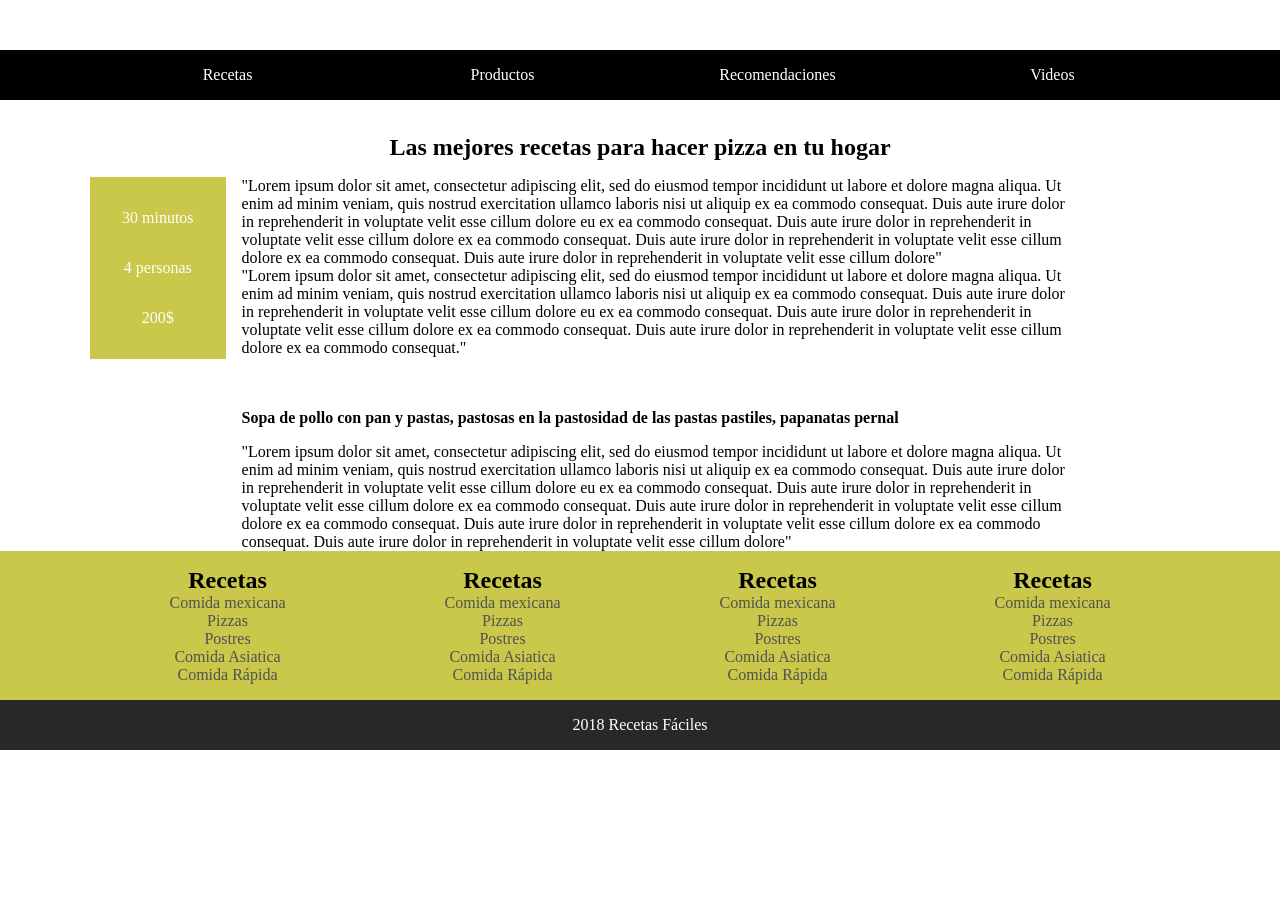
==== U3 - GRID/U3 - Tarea 3 (GRID Avanzado 2)/index.html @ 2073b1f0 "Corregir Tarea 2 GRID y empezar Tarea 3 GRID" ====
<!DOCTYPE html>
<html lang="en">
  <head>
    <meta charset="UTF-8" />
    <meta name="viewport" content="width=device-width, initial-scale=1.0" />
    <title>Document</title>
    <link rel="stylesheet" href="./style.css" />
  </head>

  <body>
    <header class="contenedor">
      <div class="logo">
        <img src="img/logo.jpg" alt="" />
      </div>
    </header>
    <nav class="navegador">
      <ul class="contenedor">
        <li>Recetas</li>
        <li>Productos</li>
        <li>Recomendaciones</li>
        <li>Videos</li>
      </ul>
    </nav>
    <div class="contenedor pizza1">
      <img src="img/platillo.jpg" alt="" />
    </div>

    <main class="contenedor principal">
      <div class="lista">
        <ul>
          <li>30 minutos</li>
          <li>4 personas</li>
          <li>200$</li>
        </ul>
      </div>
      <div class="mini1">
        <img src="img/mini1.jpg" alt="" />
      </div>
      <div class="mini2">
        <img src="img/mini2.jpg" alt="" />
      </div>

      <h2 class="titulo">Las mejores recetas para hacer pizza en tu hogar</h2>
      <p class="texto1">
        "Lorem ipsum dolor sit amet, consectetur adipiscing elit, sed do eiusmod
        tempor incididunt ut labore et dolore magna aliqua. Ut enim ad minim
        veniam, quis nostrud exercitation ullamco laboris nisi ut aliquip ex ea
        commodo consequat. Duis aute irure dolor in reprehenderit in voluptate
        velit esse cillum dolore eu ex ea commodo consequat. Duis aute irure
        dolor in reprehenderit in voluptate velit esse cillum dolore ex ea
        commodo consequat. Duis aute irure dolor in reprehenderit in voluptate
        velit esse cillum dolore ex ea commodo consequat. Duis aute irure dolor
        in reprehenderit in voluptate velit esse cillum dolore"
        <br />
        "Lorem ipsum dolor sit amet, consectetur adipiscing elit, sed do eiusmod
        tempor incididunt ut labore et dolore magna aliqua. Ut enim ad minim
        veniam, quis nostrud exercitation ullamco laboris nisi ut aliquip ex ea
        commodo consequat. Duis aute irure dolor in reprehenderit in voluptate
        velit esse cillum dolore eu ex ea commodo consequat. Duis aute irure
        dolor in reprehenderit in voluptate velit esse cillum dolore ex ea
        commodo consequat. Duis aute irure dolor in reprehenderit in voluptate
        velit esse cillum dolore ex ea commodo consequat."
      </p>
      <p class="texto2">
        <b>Sopa de pollo con pan y pastas, pastosas en la pastosidad de las pastas
        pastiles, papanatas pernal</b>
      </p>
      <p class="texto3">
        "Lorem ipsum dolor sit amet, consectetur adipiscing elit, sed do eiusmod
        tempor incididunt ut labore et dolore magna aliqua. Ut enim ad minim
        veniam, quis nostrud exercitation ullamco laboris nisi ut aliquip ex ea
        commodo consequat. Duis aute irure dolor in reprehenderit in voluptate
        velit esse cillum dolore eu ex ea commodo consequat. Duis aute irure
        dolor in reprehenderit in voluptate velit esse cillum dolore ex ea
        commodo consequat. Duis aute irure dolor in reprehenderit in voluptate
        velit esse cillum dolore ex ea commodo consequat. Duis aute irure dolor
        in reprehenderit in voluptate velit esse cillum dolore ex ea commodo
        consequat. Duis aute irure dolor in reprehenderit in voluptate velit
        esse cillum dolore"
      </p>
    </main>
    <footer class="footer">
      <div class="contenedor articulos">
        <article class="fArt">
          <h2>Recetas</h2>
          <p>Comida mexicana</p>
          <p>Pizzas</p>
          <p>Postres</p>
          <p>Comida Asiatica</p>
          <p>Comida Rápida</p>
        </article>
        <article class="fArt">
          <h2>Recetas</h2>
          <p>Comida mexicana</p>
          <p>Pizzas</p>
          <p>Postres</p>
          <p>Comida Asiatica</p>
          <p>Comida Rápida</p>
        </article>
        <article class="fArt">
          <h2>Recetas</h2>
          <p>Comida mexicana</p>
          <p>Pizzas</p>
          <p>Postres</p>
          <p>Comida Asiatica</p>
          <p>Comida Rápida</p>
        </article>
        <article class="fArt">
          <h2>Recetas</h2>
          <p>Comida mexicana</p>
          <p>Pizzas</p>
          <p>Postres</p>
          <p>Comida Asiatica</p>
          <p>Comida Rápida</p>
        </article>
      </div>
      <div class="abajoF">
        <p>2018 Recetas Fáciles</p>
      </div>
    </footer>
  </body>
</html>
---- U3 - GRID/U3 - Tarea 3 (GRID Avanzado 2)/style.css ----
/* =========== AJUSTES GENERALES ============== */
* {
  margin: 0;
  border: 0;
  padding: 0;
}

ul {
  list-style: none;
}

.contenedor {
  margin: 0 auto;
  max-width: 1100px;
}

/* =========== HEADER ========== */
.logo {
  padding: 1rem 0 1rem;
}
.logo img {
  max-width: 100%;
}

/* ====== NAVEGADOR ====== */
.navegador {
  background-color: black;
  color: white;
}
.navegador ul {
  display: grid;
  grid-template-columns: repeat(auto-fit, minmax(200px, 1fr));
  text-align: center;
}
.navegador ul li {
  padding: 1rem 0 1rem;
}
.navegador ul li:hover {
  background-color: #c9c84a;
}

/* ====== IMG PRINCIPAL ====== */
.pizza1 {
  margin-top: 1rem;
}
.pizza1 img {
  max-width: 100%;
}

/* ============ PRINCIPAL MOVIL ============== */
.principal {
  /* Colocamos grid para movil para que se comporte como esta en el HTML */
  display: grid;
  gap: 1rem;
  /* -------- ESTILO PRINCIPAL -------- */
  /* ======= PRINCIPAL ESCRITORIO ======== */
}
.principal .titulo {
  text-align: center;
  justify-self: center;
}
.principal .lista {
  background-color: #c9c84a;
  color: white;
  text-align: center;
  padding: 1rem;
}
.principal .lista li {
  padding: 1rem;
}
.principal .mini1 {
  justify-self: center;
}
.principal .mini1 img {
  max-width: 100%;
}
.principal .mini2 {
  justify-self: center;
}
.principal .mini2 img {
  max-width: 100%;
}
@media (min-width: 768px) {
  .principal {
    grid-template-columns: minmax(10px, -webkit-max-content) auto minmax(100px, -webkit-max-content);
    grid-template-columns: minmax(10px, max-content) auto minmax(100px, max-content);
    grid-template-rows: repeat(5, auto);
  }
  .principal .titulo {
    grid-column: 1/4;
    grid-row: 1/2;
  }
  .principal .lista {
    grid-column: 1/2;
    grid-row: 2/3;
  }
  .principal .texto1 {
    grid-column: 2/3;
    grid-row: 2/4;
  }
  .principal .texto2 {
    grid-column: 2/3;
    grid-row: 4/5;
  }
  .principal .texto3 {
    grid-column: 2/3;
    grid-row: 5/6;
  }
  .principal .mini1 {
    grid-column: 3/4;
    grid-row: 3/4;
  }
  .principal .mini2 {
    grid-column: 1/2;
    grid-row: 5/6;
  }
}

/* ================ FOOTER =================== */
.footer {
  background-color: #c9c84a;
  text-align: center;
}
.footer .articulos {
  display: grid;
  grid-template-columns: repeat(auto-fit, minmax(200px, 1fr));
  padding: 1rem 0 1rem;
}
.footer .articulos .fArt p {
  color: #525252;
}
.footer .abajoF {
  background-color: #282828;
  color: white;
  padding: 1rem 0 1rem;
}
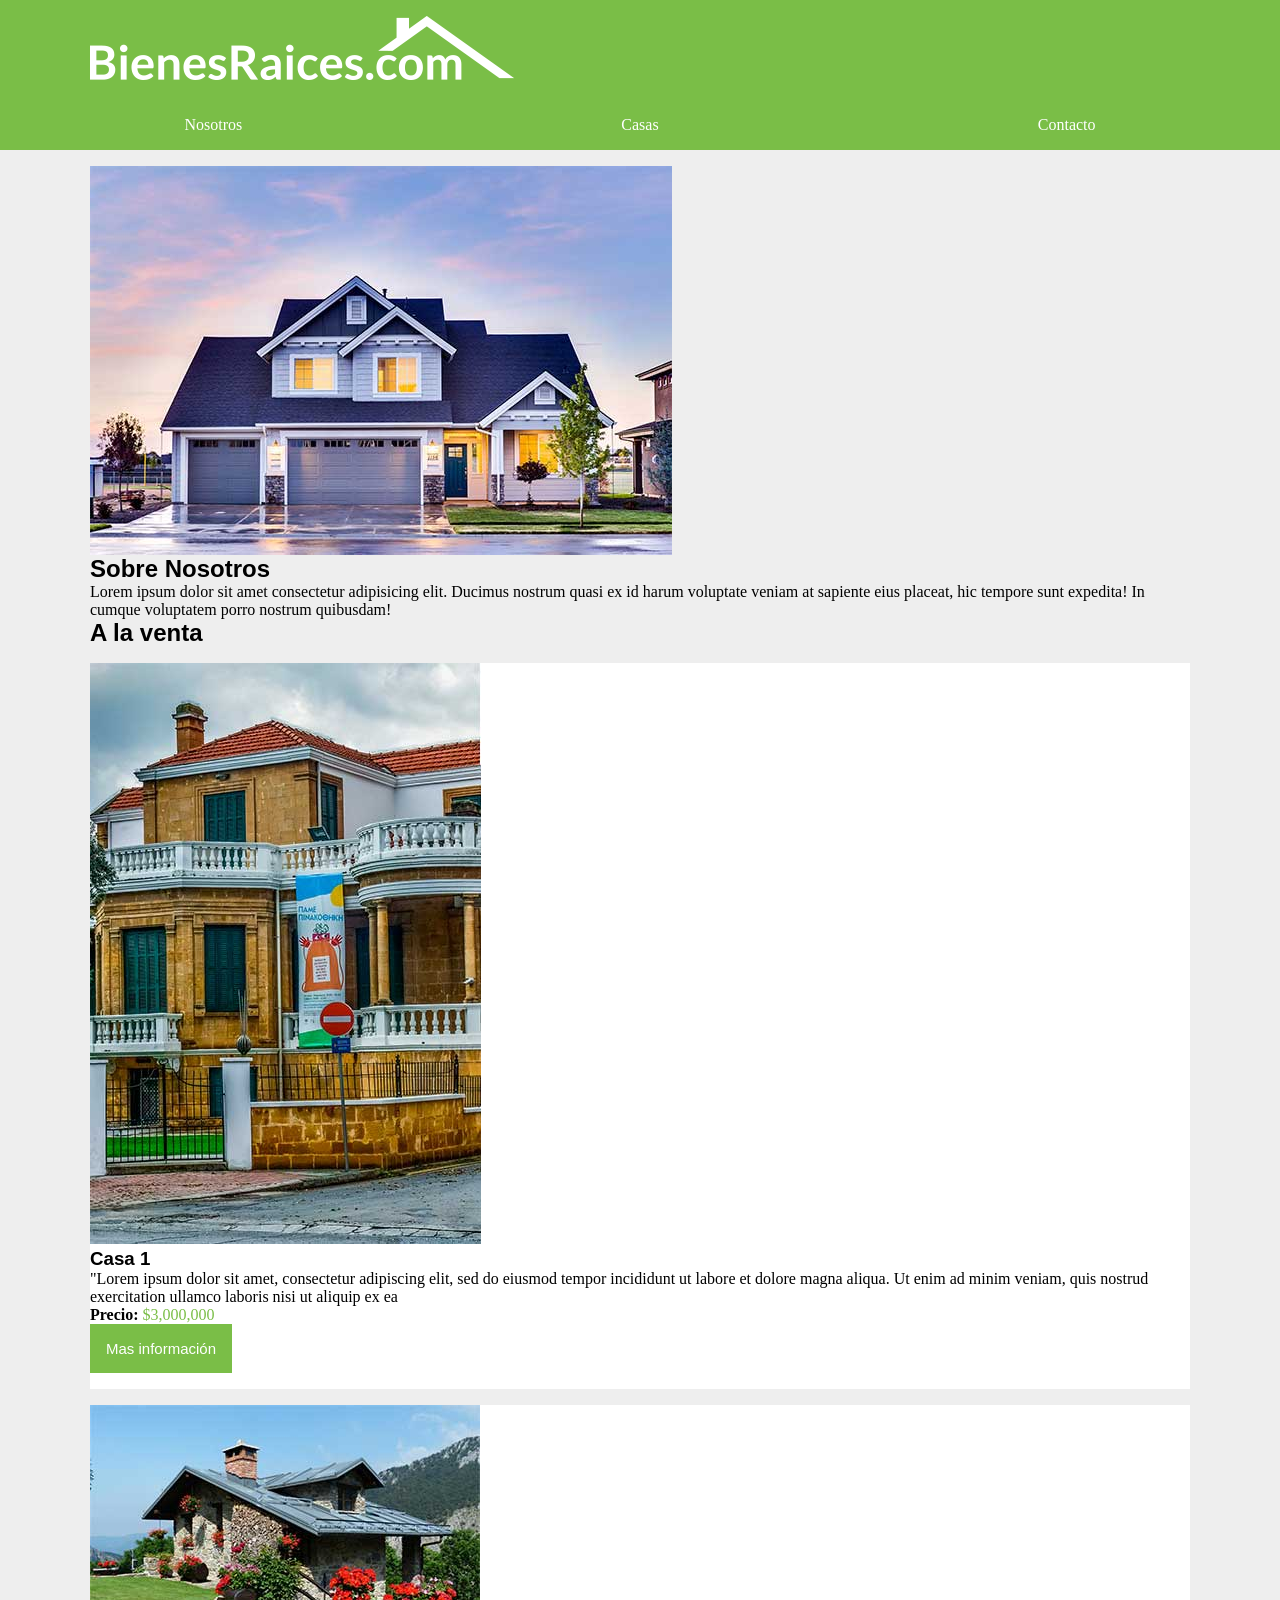
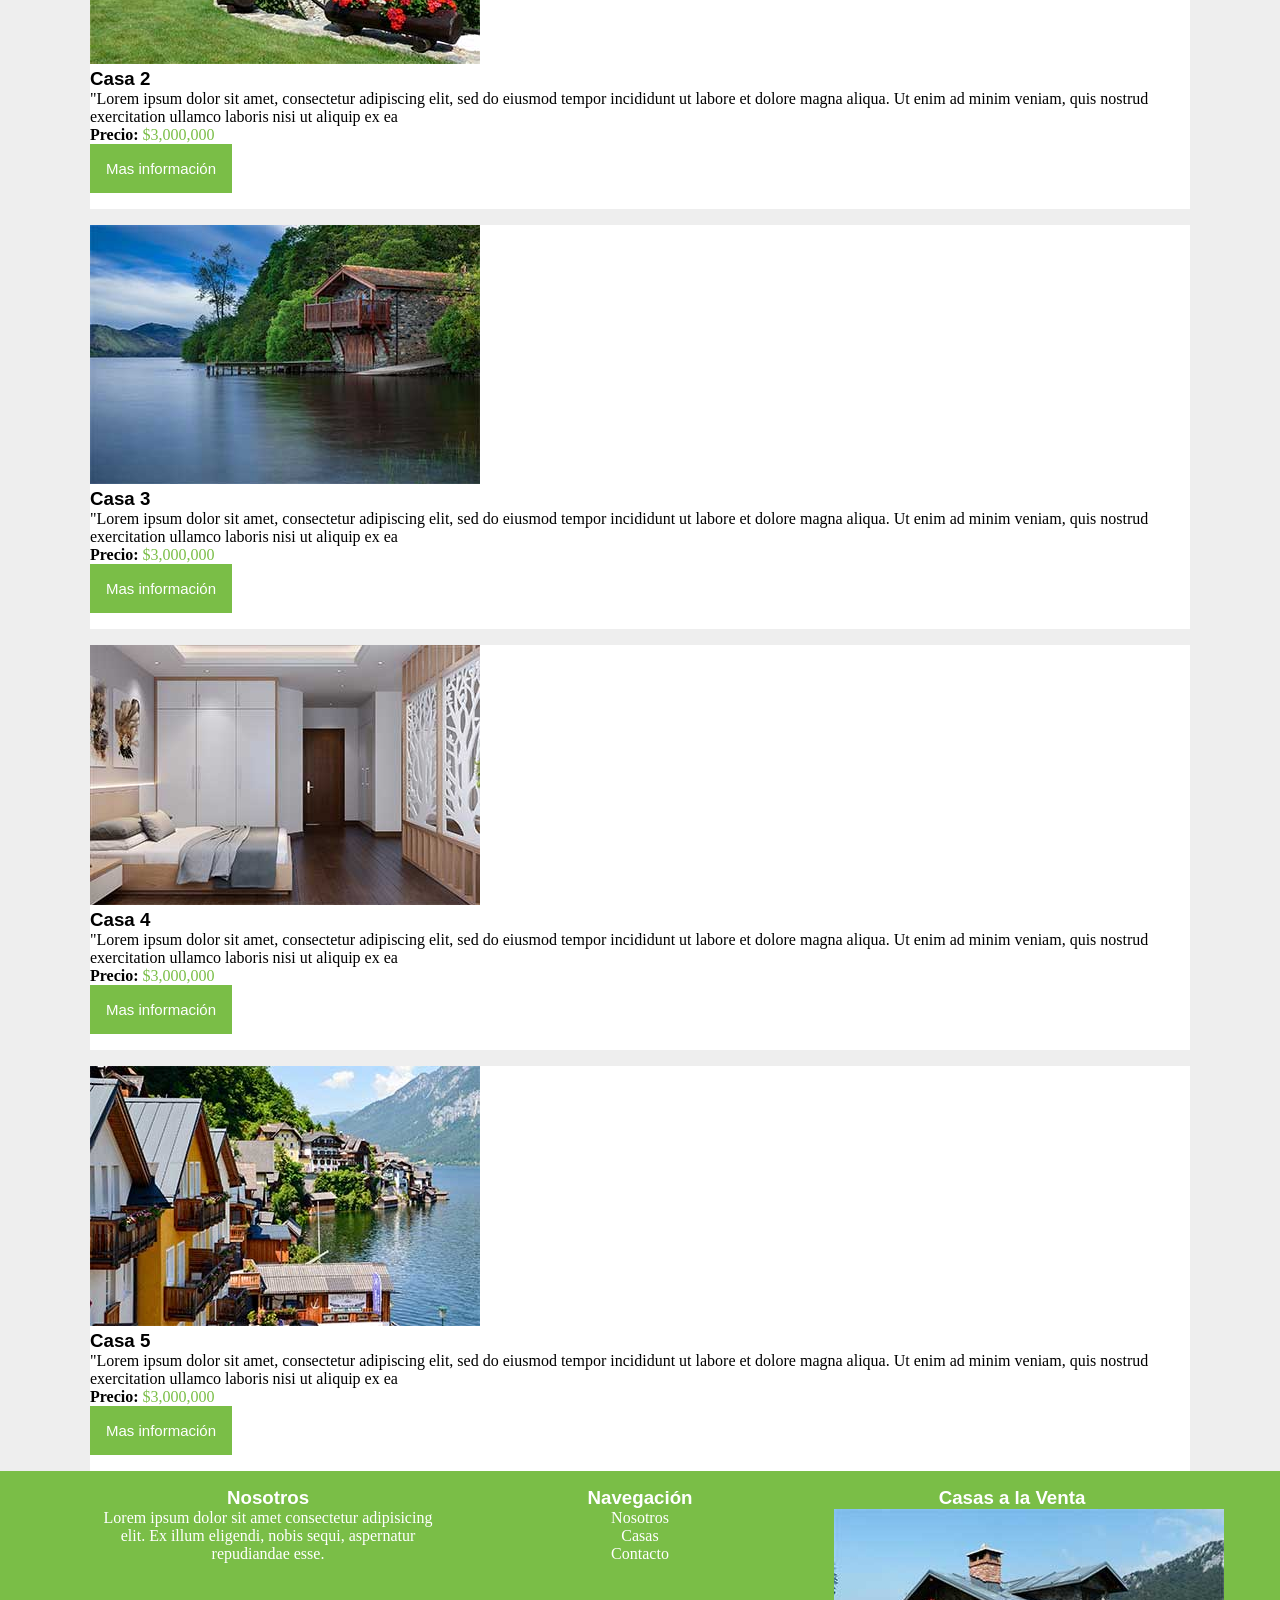
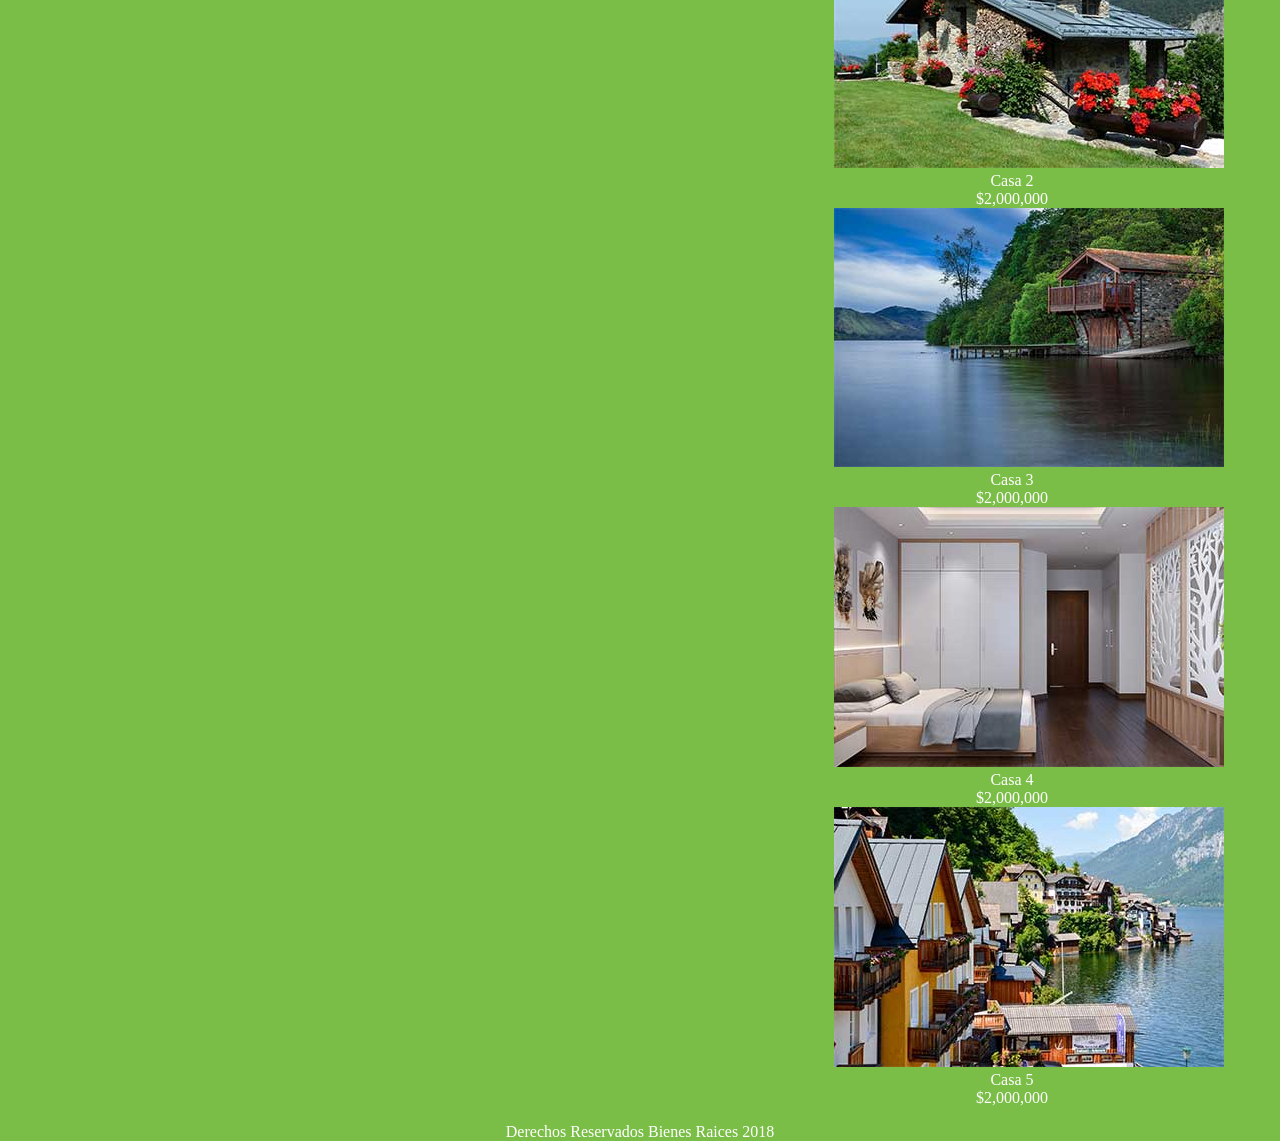
==== commit c2af5449: "Tarea Grid Avanzada por la mitad" ====
--- a/U3 - GRID/U3 - Tarea 3 (GRID Avanzado 2)/index.html
+++ b/U3 - GRID/U3 - Tarea 3 (GRID Avanzado 2)/index.html
@@ -8,114 +8,148 @@
   </head>
 
   <body>
-    <header class="contenedor">
-      <div class="logo">
-        <img src="img/logo.jpg" alt="" />
+    <header class="fondoCabecera">
+      <div class="contenedor">
+        <div class="logo">
+          <img src="img/logo.png" alt="" />
+        </div>
       </div>
+      <nav class="navegador">
+        <ul>
+          <li><a>Nosotros</a></li>
+          <li><a>Casas</a></li>
+          <li><a>Contacto</a></li>
+        </ul>
+      </nav>
     </header>
-    <nav class="navegador">
-      <ul class="contenedor">
-        <li>Recetas</li>
-        <li>Productos</li>
-        <li>Recomendaciones</li>
-        <li>Videos</li>
-      </ul>
-    </nav>
-    <div class="contenedor pizza1">
-      <img src="img/platillo.jpg" alt="" />
-    </div>
 
-    <main class="contenedor principal">
-      <div class="lista">
-        <ul>
-          <li>30 minutos</li>
-          <li>4 personas</li>
-          <li>200$</li>
-        </ul>
+    <main class="contenedor">
+      <div class="nosotros">
+        <img src="img/nosotros.jpg" alt="" />
+
+        <h2>Sobre Nosotros</h2>
+        <p>
+          Lorem ipsum dolor sit amet consectetur adipisicing elit. Ducimus
+          nostrum quasi ex id harum voluptate veniam at sapiente eius placeat,
+          hic tempore sunt expedita! In cumque voluptatem porro nostrum
+          quibusdam!
+        </p>
       </div>
-      <div class="mini1">
-        <img src="img/mini1.jpg" alt="" />
+      <div class="articulos">
+        <h2>A la venta</h2>
+
+        <div class="articulo casa1 destacado">
+          <img src="img/casa1.jpg" alt="" />
+          <h3>Casa 1</h3>
+          <p>
+            "Lorem ipsum dolor sit amet, consectetur adipiscing elit, sed do
+            eiusmod tempor incididunt ut labore et dolore magna aliqua. Ut enim
+            ad minim veniam, quis nostrud exercitation ullamco laboris nisi ut
+            aliquip ex ea
+          </p>
+          <p class="precio"><b>Precio:</b> $3,000,000</p>
+          <button class="btn">Mas información</button>
+        </div>
+
+        <div class="articulo casa2">
+          <img src="img/casa2.jpg" alt="" />
+          <h3>Casa 2</h3>
+          <p>
+            "Lorem ipsum dolor sit amet, consectetur adipiscing elit, sed do
+            eiusmod tempor incididunt ut labore et dolore magna aliqua. Ut enim
+            ad minim veniam, quis nostrud exercitation ullamco laboris nisi ut
+            aliquip ex ea
+          </p>
+          <p class="precio"><b>Precio:</b> $3,000,000</p>
+          <button class="btn">Mas información</button>
+        </div>
+
+        <div class="articulo casa3">
+          <img src="img/casa3.jpg" alt="" />
+          <h3>Casa 3</h3>
+          <p>
+            "Lorem ipsum dolor sit amet, consectetur adipiscing elit, sed do
+            eiusmod tempor incididunt ut labore et dolore magna aliqua. Ut enim
+            ad minim veniam, quis nostrud exercitation ullamco laboris nisi ut
+            aliquip ex ea
+          </p>
+          <p class="precio"><b>Precio:</b> $3,000,000</p>
+          <button class="btn">Mas información</button>
+        </div>
+
+        <div class="articulo casa4">
+          <img src="img/casa4.jpg" alt="" />
+          <h3>Casa 4</h3>
+          <p>
+            "Lorem ipsum dolor sit amet, consectetur adipiscing elit, sed do
+            eiusmod tempor incididunt ut labore et dolore magna aliqua. Ut enim
+            ad minim veniam, quis nostrud exercitation ullamco laboris nisi ut
+            aliquip ex ea
+          </p>
+          <p class="precio"><b>Precio:</b> $3,000,000</p>
+          <button class="btn">Mas información</button>
+        </div>
+
+        <div class="articulo casa5">
+          <img src="img/casa5.jpg" alt="" />
+          <h3>Casa 5</h3>
+          <p>
+            "Lorem ipsum dolor sit amet, consectetur adipiscing elit, sed do
+            eiusmod tempor incididunt ut labore et dolore magna aliqua. Ut enim
+            ad minim veniam, quis nostrud exercitation ullamco laboris nisi ut
+            aliquip ex ea
+          </p>
+          <p class="precio"><b>Precio:</b> $3,000,000</p>
+          <button class="btn">Mas información</button>
+        </div>
       </div>
-      <div class="mini2">
-        <img src="img/mini2.jpg" alt="" />
-      </div>
+    </main>
 
-      <h2 class="titulo">Las mejores recetas para hacer pizza en tu hogar</h2>
-      <p class="texto1">
-        "Lorem ipsum dolor sit amet, consectetur adipiscing elit, sed do eiusmod
-        tempor incididunt ut labore et dolore magna aliqua. Ut enim ad minim
-        veniam, quis nostrud exercitation ullamco laboris nisi ut aliquip ex ea
-        commodo consequat. Duis aute irure dolor in reprehenderit in voluptate
-        velit esse cillum dolore eu ex ea commodo consequat. Duis aute irure
-        dolor in reprehenderit in voluptate velit esse cillum dolore ex ea
-        commodo consequat. Duis aute irure dolor in reprehenderit in voluptate
-        velit esse cillum dolore ex ea commodo consequat. Duis aute irure dolor
-        in reprehenderit in voluptate velit esse cillum dolore"
-        <br />
-        "Lorem ipsum dolor sit amet, consectetur adipiscing elit, sed do eiusmod
-        tempor incididunt ut labore et dolore magna aliqua. Ut enim ad minim
-        veniam, quis nostrud exercitation ullamco laboris nisi ut aliquip ex ea
-        commodo consequat. Duis aute irure dolor in reprehenderit in voluptate
-        velit esse cillum dolore eu ex ea commodo consequat. Duis aute irure
-        dolor in reprehenderit in voluptate velit esse cillum dolore ex ea
-        commodo consequat. Duis aute irure dolor in reprehenderit in voluptate
-        velit esse cillum dolore ex ea commodo consequat."
-      </p>
-      <p class="texto2">
-        <b>Sopa de pollo con pan y pastas, pastosas en la pastosidad de las pastas
-        pastiles, papanatas pernal</b>
-      </p>
-      <p class="texto3">
-        "Lorem ipsum dolor sit amet, consectetur adipiscing elit, sed do eiusmod
-        tempor incididunt ut labore et dolore magna aliqua. Ut enim ad minim
-        veniam, quis nostrud exercitation ullamco laboris nisi ut aliquip ex ea
-        commodo consequat. Duis aute irure dolor in reprehenderit in voluptate
-        velit esse cillum dolore eu ex ea commodo consequat. Duis aute irure
-        dolor in reprehenderit in voluptate velit esse cillum dolore ex ea
-        commodo consequat. Duis aute irure dolor in reprehenderit in voluptate
-        velit esse cillum dolore ex ea commodo consequat. Duis aute irure dolor
-        in reprehenderit in voluptate velit esse cillum dolore ex ea commodo
-        consequat. Duis aute irure dolor in reprehenderit in voluptate velit
-        esse cillum dolore"
-      </p>
-    </main>
     <footer class="footer">
       <div class="contenedor articulos">
         <article class="fArt">
-          <h2>Recetas</h2>
-          <p>Comida mexicana</p>
-          <p>Pizzas</p>
-          <p>Postres</p>
-          <p>Comida Asiatica</p>
-          <p>Comida Rápida</p>
+          <h3>Nosotros</h3>
+          <p>
+            Lorem ipsum dolor sit amet consectetur adipisicing elit. Ex illum
+            eligendi, nobis sequi, aspernatur repudiandae esse.
+          </p>
         </article>
         <article class="fArt">
-          <h2>Recetas</h2>
-          <p>Comida mexicana</p>
-          <p>Pizzas</p>
-          <p>Postres</p>
-          <p>Comida Asiatica</p>
-          <p>Comida Rápida</p>
+          <h3>Navegación</h3>
+          <ul>
+            <li><a>Nosotros</a></li>
+            <li><a>Casas</a></li>
+            <li><a>Contacto</a></li>
+          </ul>
         </article>
         <article class="fArt">
-          <h2>Recetas</h2>
-          <p>Comida mexicana</p>
-          <p>Pizzas</p>
-          <p>Postres</p>
-          <p>Comida Asiatica</p>
-          <p>Comida Rápida</p>
-        </article>
-        <article class="fArt">
-          <h2>Recetas</h2>
-          <p>Comida mexicana</p>
-          <p>Pizzas</p>
-          <p>Postres</p>
-          <p>Comida Asiatica</p>
-          <p>Comida Rápida</p>
+          <h3>Casas a la Venta</h3>
+          <ul>
+            <li>
+              <img src="img/casa2.jpg" alt="" />
+              <p>Casa 2</p>
+              <p>$2,000,000</p>
+            </li>
+            <li>
+              <img src="img/casa3.jpg" alt="" />
+              <p>Casa 3</p>
+              <p>$2,000,000</p>
+            </li>
+            <li>
+              <img src="img/casa4.jpg" alt="" />
+              <p>Casa 4</p>
+              <p>$2,000,000</p>
+            </li>
+            <li>
+              <img src="img/casa5.jpg" alt="" />
+              <p>Casa 5</p>
+              <p>$2,000,000</p>
+            </li>
+          </ul>
         </article>
       </div>
-      <div class="abajoF">
-        <p>2018 Recetas Fáciles</p>
+      <div class="abajoFooter">
+        <p>Derechos Reservados Bienes Raices 2018</p>
       </div>
     </footer>
   </body>
--- a/U3 - GRID/U3 - Tarea 3 (GRID Avanzado 2)/style.css
+++ b/U3 - GRID/U3 - Tarea 3 (GRID Avanzado 2)/style.css
@@ -14,111 +14,97 @@
   max-width: 1100px;
 }
 
+body {
+  background-color: #eeeeee;
+}
+
+h2 {
+  font-family: "Lucida Sans", "Lucida Sans Regular", "Lucida Grande", "Lucida Sans Unicode", Geneva, Verdana, sans-serif;
+}
+
+h3 {
+  font-family: "Lucida Sans", "Lucida Sans Regular", "Lucida Grande", "Lucida Sans Unicode", Geneva, Verdana, sans-serif;
+}
+
 /* =========== HEADER ========== */
-.logo {
+.fondoCabecera {
+  background-color: #7abe47;
+  /* ====== NAVEGADOR ====== */
+}
+.fondoCabecera .logo {
   padding: 1rem 0 1rem;
 }
-.logo img {
+.fondoCabecera .logo img {
+  max-width: 100%;
+}
+.fondoCabecera .navegador {
+  color: white;
+}
+.fondoCabecera .navegador ul {
+  display: grid;
+}
+@media (min-width: 768px) {
+  .fondoCabecera .navegador ul {
+    grid-template-columns: repeat(auto-fit, minmax(200px, 1fr));
+    text-align: center;
+  }
+}
+.fondoCabecera .navegador ul li {
+  padding: 1rem 0 1rem;
+}
+.fondoCabecera .navegador ul li:hover {
+  background-color: #57a42b;
+}
+
+/* =========== MAIN ========== */
+/* ====== NOSOTROS ====== */
+.nosotros {
+  display: grid;
+  margin-top: 1rem;
+}
+.nosotros img {
   max-width: 100%;
 }
 
-/* ====== NAVEGADOR ====== */
-.navegador {
-  background-color: black;
-  color: white;
-}
-.navegador ul {
-  display: grid;
-  grid-template-columns: repeat(auto-fit, minmax(200px, 1fr));
-  text-align: center;
-}
-.navegador ul li {
-  padding: 1rem 0 1rem;
-}
-.navegador ul li:hover {
-  background-color: #c9c84a;
-}
-
-/* ====== IMG PRINCIPAL ====== */
-.pizza1 {
-  margin-top: 1rem;
-}
-.pizza1 img {
-  max-width: 100%;
-}
-
-/* ============ PRINCIPAL MOVIL ============== */
-.principal {
+/* ============ ARTICULOS MOVIL ============== */
+.articulos {
   /* Colocamos grid para movil para que se comporte como esta en el HTML */
   display: grid;
   gap: 1rem;
   /* -------- ESTILO PRINCIPAL -------- */
-  /* ======= PRINCIPAL ESCRITORIO ======== */
 }
-.principal .titulo {
-  text-align: center;
-  justify-self: center;
+.articulos .articulo {
+  padding-bottom: 1rem;
+  background-color: #ffffff;
 }
-.principal .lista {
-  background-color: #c9c84a;
-  color: white;
-  text-align: center;
-  padding: 1rem;
-}
-.principal .lista li {
-  padding: 1rem;
-}
-.principal .mini1 {
-  justify-self: center;
-}
-.principal .mini1 img {
+.articulos .articulo img {
   max-width: 100%;
 }
-.principal .mini2 {
-  justify-self: center;
+.articulos .articulo .precio {
+  color: #7abe47;
 }
-.principal .mini2 img {
-  max-width: 100%;
+.articulos .articulo .precio b {
+  color: #000000;
 }
-@media (min-width: 768px) {
-  .principal {
-    grid-template-columns: minmax(10px, -webkit-max-content) auto minmax(100px, -webkit-max-content);
-    grid-template-columns: minmax(10px, max-content) auto minmax(100px, max-content);
-    grid-template-rows: repeat(5, auto);
-  }
-  .principal .titulo {
-    grid-column: 1/4;
-    grid-row: 1/2;
-  }
-  .principal .lista {
-    grid-column: 1/2;
-    grid-row: 2/3;
-  }
-  .principal .texto1 {
-    grid-column: 2/3;
-    grid-row: 2/4;
-  }
-  .principal .texto2 {
-    grid-column: 2/3;
-    grid-row: 4/5;
-  }
-  .principal .texto3 {
-    grid-column: 2/3;
-    grid-row: 5/6;
-  }
-  .principal .mini1 {
-    grid-column: 3/4;
-    grid-row: 3/4;
-  }
-  .principal .mini2 {
-    grid-column: 1/2;
-    grid-row: 5/6;
-  }
+.articulos .articulo .btn {
+  background-color: #7abe47;
+  color: #ffffff;
+  padding: 1rem;
+  font-size: 15px;
+  -webkit-transition: 2s;
+  transition: 2s;
+}
+.articulos .articulo .btn:hover {
+  background-color: #ffffff;
+  color: #7abe47;
+  padding: 1rem;
+  font-size: 15px;
 }
 
 /* ================ FOOTER =================== */
 .footer {
-  background-color: #c9c84a;
+  background-color: #7abe47;
+  color: #ffffff;
   text-align: center;
 }
 .footer .articulos {
@@ -126,11 +112,7 @@
   grid-template-columns: repeat(auto-fit, minmax(200px, 1fr));
   padding: 1rem 0 1rem;
 }
-.footer .articulos .fArt p {
-  color: #525252;
-}
 .footer .abajoF {
-  background-color: #282828;
-  color: white;
+  background-color: #57a42b;
   padding: 1rem 0 1rem;
 }
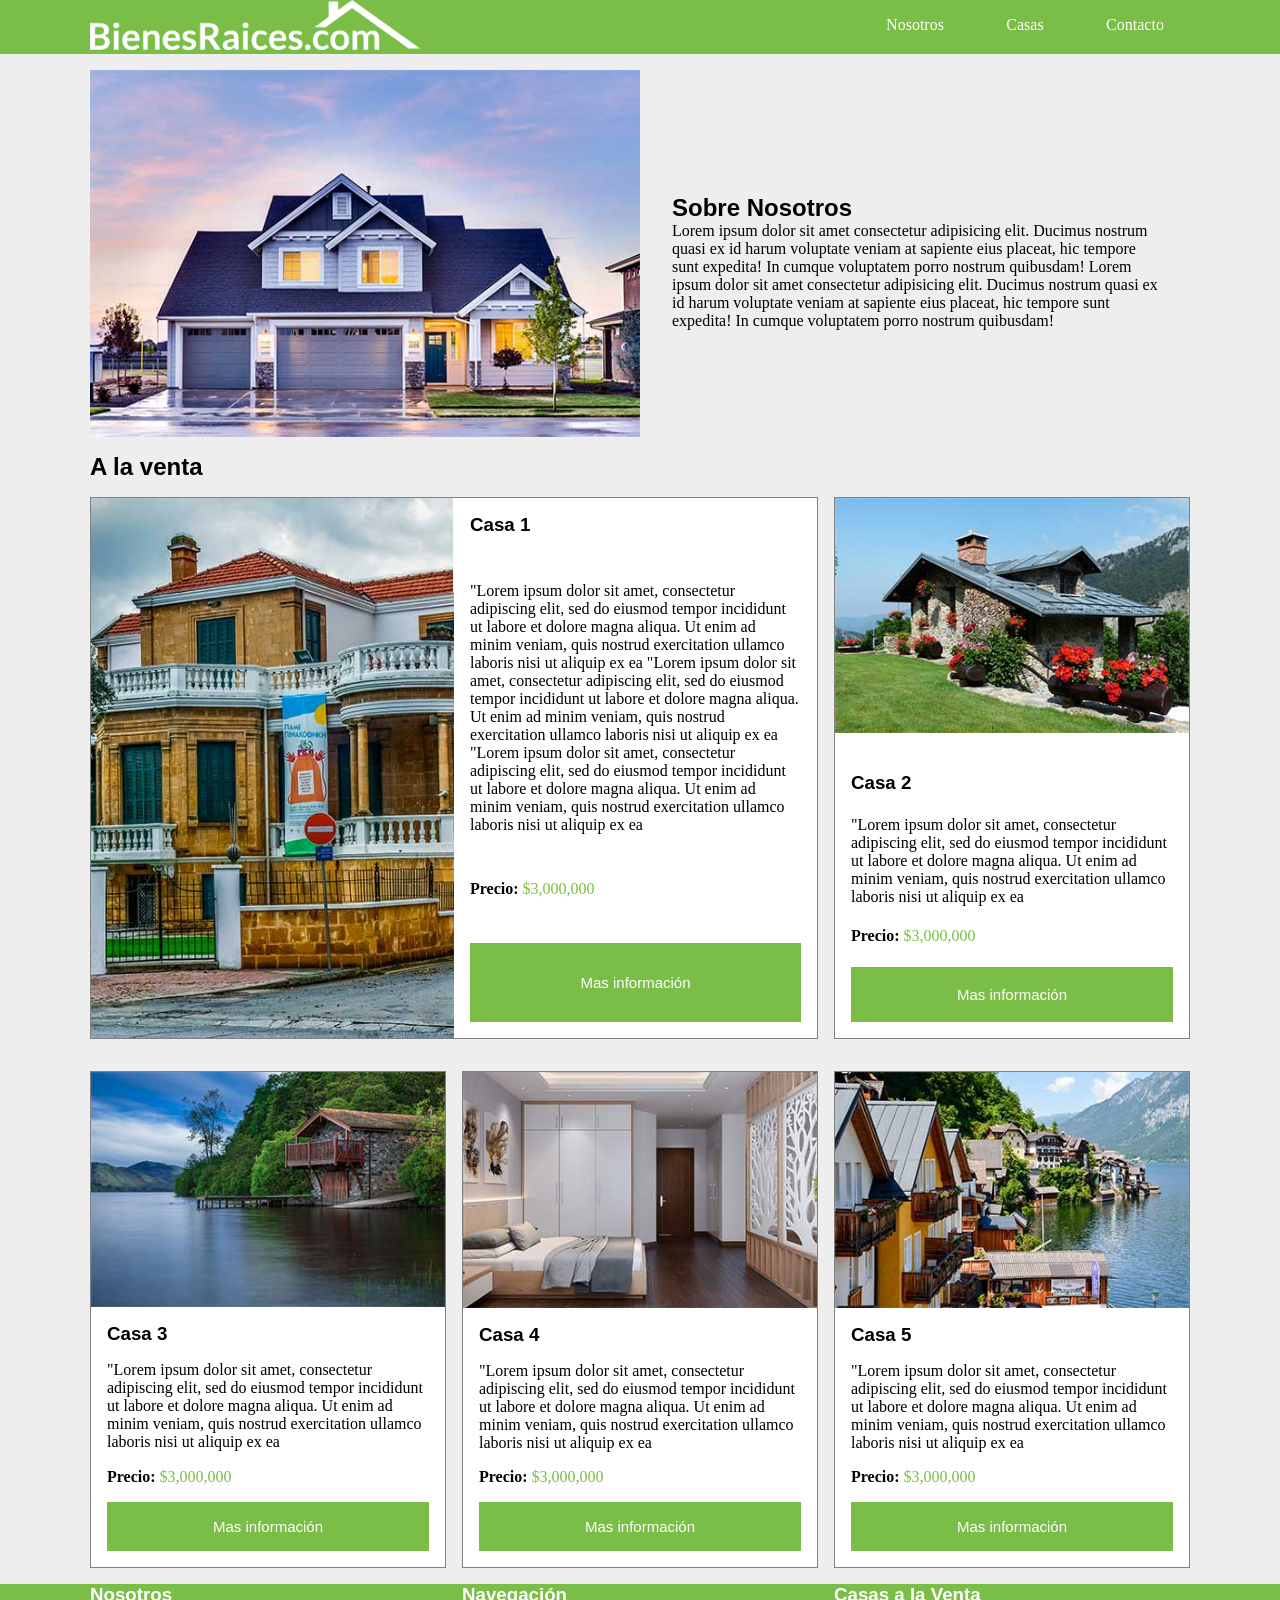
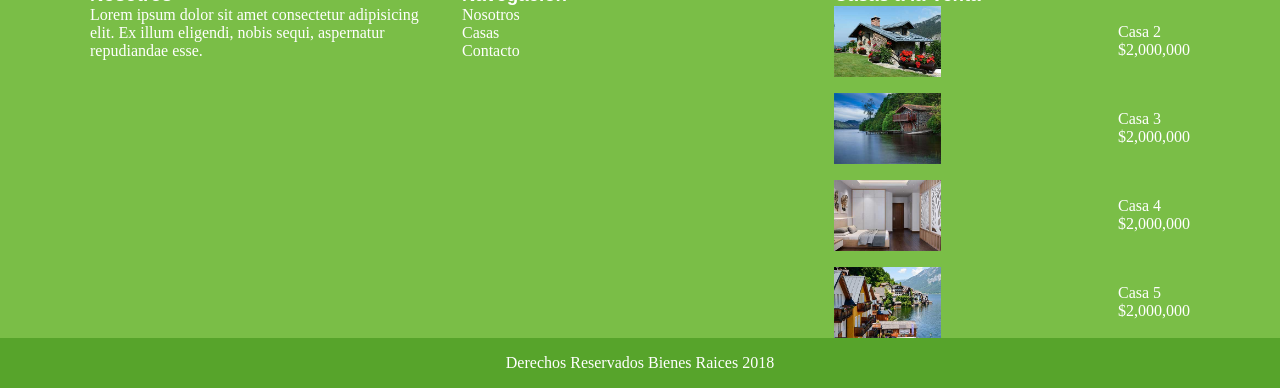
==== commit 14bba907: "Tarea Medio corregida" ====
--- a/U3 - GRID/U3 - Tarea 3 (GRID Avanzado 2)/index.html
+++ b/U3 - GRID/U3 - Tarea 3 (GRID Avanzado 2)/index.html
@@ -1,18 +1,18 @@
 <!DOCTYPE html>
 <html lang="en">
-  <head>
-    <meta charset="UTF-8" />
-    <meta name="viewport" content="width=device-width, initial-scale=1.0" />
-    <title>Document</title>
-    <link rel="stylesheet" href="./style.css" />
-  </head>
 
-  <body>
-    <header class="fondoCabecera">
-      <div class="contenedor">
-        <div class="logo">
-          <img src="img/logo.png" alt="" />
-        </div>
+<head>
+  <meta charset="UTF-8" />
+  <meta name="viewport" content="width=device-width, initial-scale=1.0" />
+  <title>Document</title>
+  <link rel="stylesheet" href="./style.css" />
+</head>
+
+<body>
+  <header class="fondoCabecera">
+    <div class="contenedor">
+      <div class="logo">
+        <img src="img/logo.png" alt="" />
       </div>
       <nav class="navegador">
         <ul>
@@ -21,79 +21,44 @@
           <li><a>Contacto</a></li>
         </ul>
       </nav>
-    </header>
+    </div>
 
-    <main class="contenedor">
-      <div class="nosotros">
-        <img src="img/nosotros.jpg" alt="" />
+  </header>
 
+  <main class="contenedor">
+    <div class="nosotros">
+      <img src="img/nosotros.jpg" alt="" />
+      <div class="texto">
         <h2>Sobre Nosotros</h2>
         <p>
           Lorem ipsum dolor sit amet consectetur adipisicing elit. Ducimus
           nostrum quasi ex id harum voluptate veniam at sapiente eius placeat,
           hic tempore sunt expedita! In cumque voluptatem porro nostrum
+          quibusdam! Lorem ipsum dolor sit amet consectetur adipisicing elit. Ducimus
+          nostrum quasi ex id harum voluptate veniam at sapiente eius placeat,
+          hic tempore sunt expedita! In cumque voluptatem porro nostrum
           quibusdam!
         </p>
       </div>
-      <div class="articulos">
-        <h2>A la venta</h2>
 
-        <div class="articulo casa1 destacado">
-          <img src="img/casa1.jpg" alt="" />
+
+    </div>
+    <div class="articulos">
+      <h2>A la venta</h2>
+
+      <div class="articulo casa1 destacado">
+        <img src="img/casa1.jpg" alt="" />
+        <div class="texto">
           <h3>Casa 1</h3>
           <p>
             "Lorem ipsum dolor sit amet, consectetur adipiscing elit, sed do
             eiusmod tempor incididunt ut labore et dolore magna aliqua. Ut enim
             ad minim veniam, quis nostrud exercitation ullamco laboris nisi ut
             aliquip ex ea
-          </p>
-          <p class="precio"><b>Precio:</b> $3,000,000</p>
-          <button class="btn">Mas información</button>
-        </div>
-
-        <div class="articulo casa2">
-          <img src="img/casa2.jpg" alt="" />
-          <h3>Casa 2</h3>
-          <p>
             "Lorem ipsum dolor sit amet, consectetur adipiscing elit, sed do
             eiusmod tempor incididunt ut labore et dolore magna aliqua. Ut enim
             ad minim veniam, quis nostrud exercitation ullamco laboris nisi ut
             aliquip ex ea
-          </p>
-          <p class="precio"><b>Precio:</b> $3,000,000</p>
-          <button class="btn">Mas información</button>
-        </div>
-
-        <div class="articulo casa3">
-          <img src="img/casa3.jpg" alt="" />
-          <h3>Casa 3</h3>
-          <p>
-            "Lorem ipsum dolor sit amet, consectetur adipiscing elit, sed do
-            eiusmod tempor incididunt ut labore et dolore magna aliqua. Ut enim
-            ad minim veniam, quis nostrud exercitation ullamco laboris nisi ut
-            aliquip ex ea
-          </p>
-          <p class="precio"><b>Precio:</b> $3,000,000</p>
-          <button class="btn">Mas información</button>
-        </div>
-
-        <div class="articulo casa4">
-          <img src="img/casa4.jpg" alt="" />
-          <h3>Casa 4</h3>
-          <p>
-            "Lorem ipsum dolor sit amet, consectetur adipiscing elit, sed do
-            eiusmod tempor incididunt ut labore et dolore magna aliqua. Ut enim
-            ad minim veniam, quis nostrud exercitation ullamco laboris nisi ut
-            aliquip ex ea
-          </p>
-          <p class="precio"><b>Precio:</b> $3,000,000</p>
-          <button class="btn">Mas información</button>
-        </div>
-
-        <div class="articulo casa5">
-          <img src="img/casa5.jpg" alt="" />
-          <h3>Casa 5</h3>
-          <p>
             "Lorem ipsum dolor sit amet, consectetur adipiscing elit, sed do
             eiusmod tempor incididunt ut labore et dolore magna aliqua. Ut enim
             ad minim veniam, quis nostrud exercitation ullamco laboris nisi ut
@@ -103,54 +68,116 @@
           <button class="btn">Mas información</button>
         </div>
       </div>
-    </main>
 
-    <footer class="footer">
-      <div class="contenedor articulos">
-        <article class="fArt">
-          <h3>Nosotros</h3>
-          <p>
-            Lorem ipsum dolor sit amet consectetur adipisicing elit. Ex illum
-            eligendi, nobis sequi, aspernatur repudiandae esse.
-          </p>
-        </article>
-        <article class="fArt">
-          <h3>Navegación</h3>
-          <ul>
-            <li><a>Nosotros</a></li>
-            <li><a>Casas</a></li>
-            <li><a>Contacto</a></li>
-          </ul>
-        </article>
-        <article class="fArt">
-          <h3>Casas a la Venta</h3>
-          <ul>
-            <li>
-              <img src="img/casa2.jpg" alt="" />
-              <p>Casa 2</p>
-              <p>$2,000,000</p>
-            </li>
-            <li>
-              <img src="img/casa3.jpg" alt="" />
-              <p>Casa 3</p>
-              <p>$2,000,000</p>
-            </li>
-            <li>
-              <img src="img/casa4.jpg" alt="" />
-              <p>Casa 4</p>
-              <p>$2,000,000</p>
-            </li>
-            <li>
-              <img src="img/casa5.jpg" alt="" />
-              <p>Casa 5</p>
-              <p>$2,000,000</p>
-            </li>
-          </ul>
-        </article>
+      <div class="articulo casa2">
+        <img src="img/casa2.jpg" alt="" />
+        <div class="texto">
+        <h3>Casa 2</h3>
+        <p>
+          "Lorem ipsum dolor sit amet, consectetur adipiscing elit, sed do
+          eiusmod tempor incididunt ut labore et dolore magna aliqua. Ut enim
+          ad minim veniam, quis nostrud exercitation ullamco laboris nisi ut
+          aliquip ex ea
+        </p>
+        <p class="precio"><b>Precio:</b> $3,000,000</p>
+        <button class="btn">Mas información</button>
+        </div>
       </div>
-      <div class="abajoFooter">
-        <p>Derechos Reservados Bienes Raices 2018</p>
+
+      <div class="articulo casa3">
+        <img src="img/casa3.jpg" alt="" />
+        <div class="texto">
+        <h3>Casa 3</h3>
+        <p>
+          "Lorem ipsum dolor sit amet, consectetur adipiscing elit, sed do
+          eiusmod tempor incididunt ut labore et dolore magna aliqua. Ut enim
+          ad minim veniam, quis nostrud exercitation ullamco laboris nisi ut
+          aliquip ex ea
+        </p>
+        <p class="precio"><b>Precio:</b> $3,000,000</p>
+        <button class="btn">Mas información</button>
+        </div>
       </div>
-    </footer>
-  </body>
-</html>
+
+      <div class="articulo casa4">
+        <img src="img/casa4.jpg" alt="" />
+        <div class="texto">
+        <h3>Casa 4</h3>
+        <p>
+          "Lorem ipsum dolor sit amet, consectetur adipiscing elit, sed do
+          eiusmod tempor incididunt ut labore et dolore magna aliqua. Ut enim
+          ad minim veniam, quis nostrud exercitation ullamco laboris nisi ut
+          aliquip ex ea
+        </p>
+        <p class="precio"><b>Precio:</b> $3,000,000</p>
+        <button class="btn">Mas información</button>
+        </div>
+      </div>
+
+      <div class="articulo casa5">
+        <img src="img/casa5.jpg" alt="" />
+        <div class="texto">
+        <h3>Casa 5</h3>
+        <p>
+          "Lorem ipsum dolor sit amet, consectetur adipiscing elit, sed do
+          eiusmod tempor incididunt ut labore et dolore magna aliqua. Ut enim
+          ad minim veniam, quis nostrud exercitation ullamco laboris nisi ut
+          aliquip ex ea
+        </p>
+        <p class="precio"><b>Precio:</b> $3,000,000</p>
+        <button class="btn">Mas información</button>
+        </div>
+      </div>
+    </div>
+  </main>
+
+  <footer class="footer">
+    <div class="contenedor articulos">
+      <article class="fArtNosotros">
+        <h3>Nosotros</h3>
+        <p>
+          Lorem ipsum dolor sit amet consectetur adipisicing elit. Ex illum
+          eligendi, nobis sequi, aspernatur repudiandae esse.
+        </p>
+      </article>
+      <article class="fArtNavegacion">
+        <h3>Navegación</h3>
+        <ul>
+          <li><a>Nosotros</a></li>
+          <li><a>Casas</a></li>
+          <li><a>Contacto</a></li>
+        </ul>
+      </article>
+      <article class="fArtCasasVenta">
+        <h3>Casas a la Venta</h3>
+        <ul class="casasVenta">
+          <li>
+            <img src="img/casa2.jpg" alt="" />
+            <p>Casa 2 <br>
+              $2,000,000</p>
+          </li>
+          <li>
+            <img src="img/casa3.jpg" alt="" />
+            <p>Casa 3 <br>
+              $2,000,000</p>
+          </li>
+          <li>
+            <img src="img/casa4.jpg" alt="" />
+            <p>Casa 4 <br>
+              $2,000,000</p>
+          </li>
+          <li>
+            <img src="img/casa5.jpg" alt="" />
+            <p>Casa 5 <br>
+              $2,000,000</p>
+          </li>
+        </ul>
+      </article>
+    </div>
+    <div class="abajoFooter">
+      <p>Derechos Reservados Bienes Raices 2018</p>
+    </div>
+  </footer>
+</body>
+
+</html>
--- a/U3 - GRID/U3 - Tarea 3 (GRID Avanzado 2)/style.css
+++ b/U3 - GRID/U3 - Tarea 3 (GRID Avanzado 2)/style.css
@@ -29,30 +29,32 @@
 /* =========== HEADER ========== */
 .fondoCabecera {
   background-color: #7abe47;
+}
+.fondoCabecera .contenedor {
   /* ====== NAVEGADOR ====== */
 }
-.fondoCabecera .logo {
+@media (min-width: 700px) {
+  .fondoCabecera .contenedor {
+    display: grid;
+    grid-template-columns: 30% auto 30%;
+    text-align: center;
+  }
+}
+.fondoCabecera .contenedor .logo img {
+  max-width: 100%;
+}
+.fondoCabecera .contenedor .navegador {
+  color: white;
+  grid-column: 3/4;
+}
+.fondoCabecera .contenedor .navegador ul {
+  display: grid;
+  grid-template-columns: repeat(auto-fit, minmax(100px, 1fr));
+}
+.fondoCabecera .contenedor .navegador ul li {
   padding: 1rem 0 1rem;
 }
-.fondoCabecera .logo img {
-  max-width: 100%;
-}
-.fondoCabecera .navegador {
-  color: white;
-}
-.fondoCabecera .navegador ul {
-  display: grid;
-}
-@media (min-width: 768px) {
-  .fondoCabecera .navegador ul {
-    grid-template-columns: repeat(auto-fit, minmax(200px, 1fr));
-    text-align: center;
-  }
-}
-.fondoCabecera .navegador ul li {
-  padding: 1rem 0 1rem;
-}
-.fondoCabecera .navegador ul li:hover {
+.fondoCabecera .contenedor .navegador ul li:hover {
   background-color: #57a42b;
 }
 
@@ -62,7 +64,19 @@
   display: grid;
   margin-top: 1rem;
 }
+@media (min-width: 700px) {
+  .nosotros {
+    grid-template-columns: 50% 50%;
+    -webkit-box-align: center;
+        -ms-flex-align: center;
+            align-items: center;
+  }
+  .nosotros .texto {
+    margin: 2rem;
+  }
+}
 .nosotros img {
+  margin-bottom: 1rem;
   max-width: 100%;
 }
 
@@ -73,9 +87,33 @@
   gap: 1rem;
   /* -------- ESTILO PRINCIPAL -------- */
 }
+.articulos .destacado {
+  grid-column: 1/3;
+}
+@media (min-width: 480px) {
+  .articulos .destacado {
+    grid-template-columns: 1fr 1fr;
+  }
+  .articulos .destacado img {
+    grid-column: 1/2;
+  }
+  .articulos .destacado .texto {
+    grid-column: 2/3;
+  }
+}
 .articulos .articulo {
-  padding-bottom: 1rem;
+  display: grid;
+  margin-bottom: 1rem;
+  border: 1px solid gray;
   background-color: #ffffff;
+}
+.articulos .articulo img {
+  max-width: 100%;
+}
+.articulos .articulo .texto {
+  display: grid;
+  gap: 1rem;
+  padding: 1rem;
 }
 .articulos .articulo img {
   max-width: 100%;
@@ -91,8 +129,8 @@
   color: #ffffff;
   padding: 1rem;
   font-size: 15px;
-  -webkit-transition: 2s;
-  transition: 2s;
+  -webkit-transition: 1s;
+  transition: 1s;
 }
 .articulos .articulo .btn:hover {
   background-color: #ffffff;
@@ -100,19 +138,74 @@
   padding: 1rem;
   font-size: 15px;
 }
+@media (min-width: 700px) {
+  .articulos {
+    grid-template-columns: repeat(3, 1fr);
+  }
+  .articulos .destacado {
+    grid-column: 1/3;
+  }
+  .articulos .casa2 {
+    grid-column: 3/4;
+  }
+  .articulos .casa3 {
+    grid-column: 1/2;
+  }
+  .articulos .casa4 {
+    grid-column: 2/3;
+  }
+  .articulos .casa5 {
+    grid-column: 3/4;
+  }
+}
 
 /* ================ FOOTER =================== */
 .footer {
   background-color: #7abe47;
   color: #ffffff;
-  text-align: center;
 }
 .footer .articulos {
   display: grid;
-  grid-template-columns: repeat(auto-fit, minmax(200px, 1fr));
-  padding: 1rem 0 1rem;
-}
-.footer .abajoF {
+}
+@media (min-width: 700px) {
+  .footer .articulos {
+    grid-template-columns: 30%, 20%, 2fr;
+  }
+  .footer .articulos .fArtNosotros {
+    grid-column: 1/2;
+  }
+  .footer .articulos .fArtNavegacion {
+    grid-column: 2/3;
+  }
+  .footer .articulos .fArtCasasVenta {
+    grid-column: 3/4;
+    display: grid;
+  }
+  .footer .articulos .fArtCasasVenta .casasVenta {
+    display: grid;
+    grid-template-columns: repeat(auto-fit, minmax(200px, 1fr));
+    gap: 1rem;
+  }
+}
+.footer .articulos li {
+  display: grid;
+  grid-template-columns: 30% 1fr 1fr;
+}
+@media (min-width: 700px) {
+  .footer .articulos li {
+    grid-template-columns: 30% 1fr;
+    gap: 1rem;
+  }
+}
+.footer .articulos li img {
+  max-width: 100%;
+}
+.footer .articulos li p {
+  grid-column: 3/4;
+  align-self: center;
+}
+.footer .abajoFooter {
   background-color: #57a42b;
   padding: 1rem 0 1rem;
+  text-align: center;
 }
